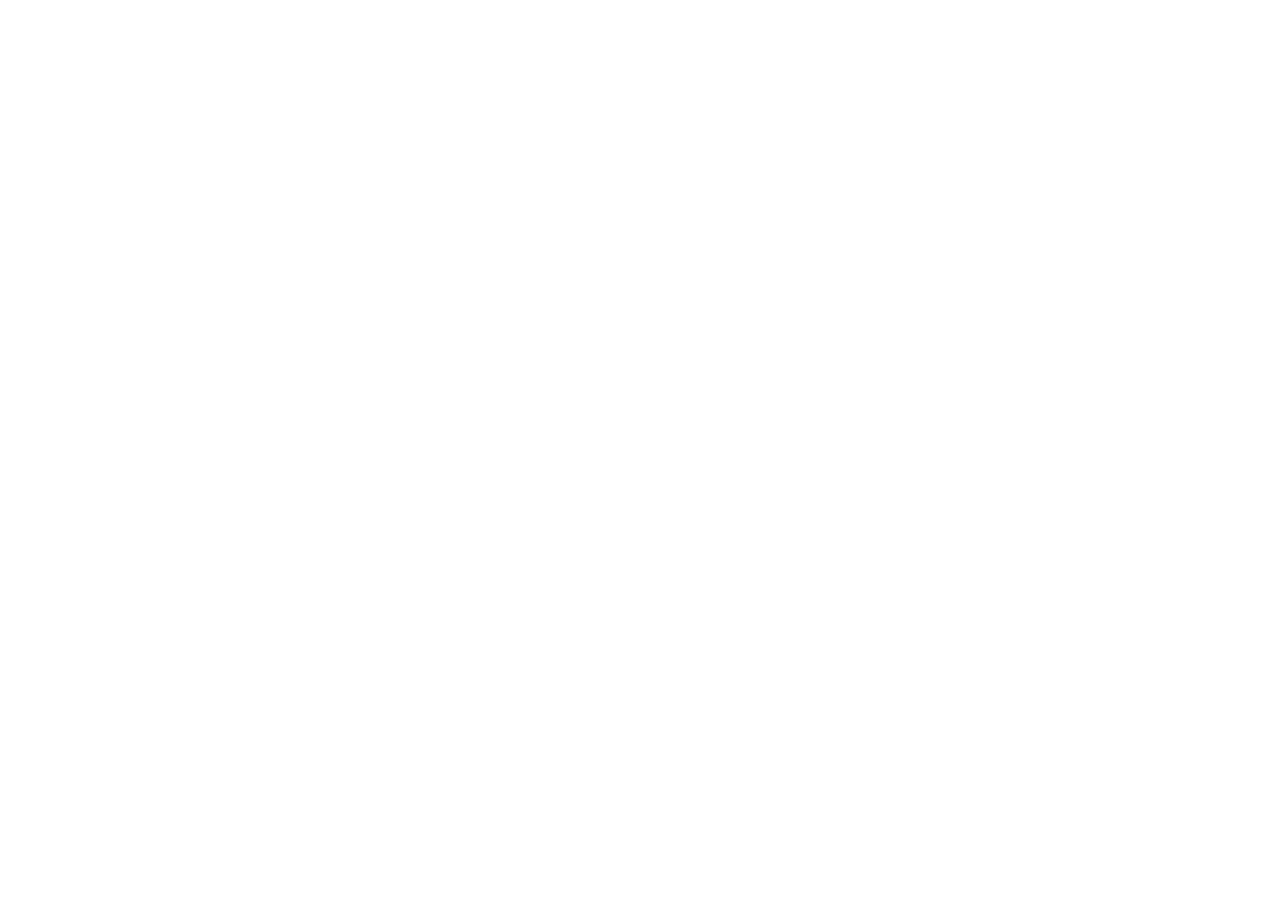
==== index.html @ 55262aa7 "projeto" ====
<!DOCTYPE html>
<html lang="en">
<head>
    <meta charset="UTF-8">
    <meta name="viewport" content="width=device-width, initial-scale=1.0">
    <link rel="shortcut icon" href="favicon.ico" type="image/x-icon">
    <title>Porjeto Redes Sociais</title>
</head>
<body>
    
</body>
</html>
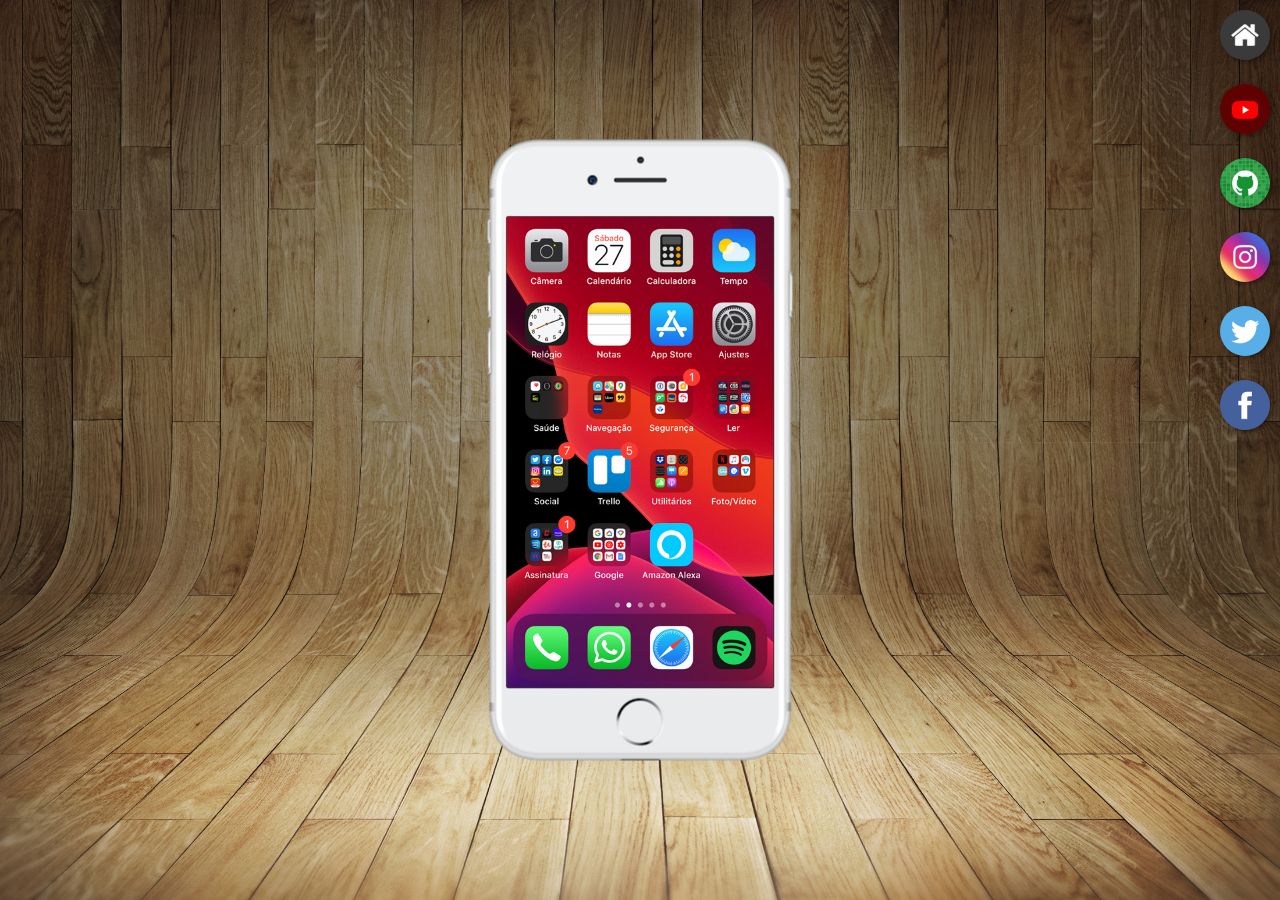
==== commit c9badb67: "d0013 finalizado" ====
--- a/index.html
+++ b/index.html
@@ -4,9 +4,24 @@
     <meta charset="UTF-8">
     <meta name="viewport" content="width=device-width, initial-scale=1.0">
     <link rel="shortcut icon" href="favicon.ico" type="image/x-icon">
+    <link rel="stylesheet" href="estilos/style.css">
     <title>Porjeto Redes Sociais</title>
 </head>
 <body>
-    
+    <main>
+        <section id="telefone">
+            <iframe src="home.html" name="tela" id="tela" frameborder="0">
+                Seu navegador nao e compativel com isso
+            </iframe>
+        </section>
+        <section id="redes-sociais">
+            <a href="home.html" target="tela"><img src="imagens/logo-home.jpg" alt="home"></a><br>
+            <a href="youtube.html" target="tela"><img src="imagens/logo-youtube.jpg" alt="youtube"></a><br>
+            <a href="github.html" target="tela"><img src="imagens/logo-github.jpg" alt="github"></a><br>
+            <a href="instagram.html" target="tela"><img src="imagens/logo-instagram.jpg" alt="instagram"></a><br>
+            <a href="twitter.html" target="tela"><img src="imagens/logo-twitter.jpg" alt="twitter"></a><br>
+            <a href="facebook.html" target="tela"><img src="imagens/logo-facebook.jpg" alt="facebook"></a>
+        </section>
+    </main>
 </body>
 </html>--- a/estilos/style.css
+++ b/estilos/style.css
@@ -0,0 +1,66 @@
+@charset "UTF-8";
+* {
+    margin: 0px;
+    padding: 0px;
+    font-family: Arial, Helvetica, sans-serif;
+}
+
+html, body {
+    height: 100vh;
+    width: 100vw;
+    background-color: black;
+}
+
+body {
+    background: url('../imagens/fundo-madeira.jpg') no-repeat top center;
+    background-size: cover;
+    background-attachment: fixed;
+}
+
+main {
+    position: relative;
+    height: 100vh;
+}
+
+section#telefone {
+    position: absolute;
+    top: 50%;
+    left: 50%;
+    transform: translate(-50%, -50%);
+
+    height: 627px;
+    width: 311px;
+    background: url('../imagens/frame-iphone.png') no-repeat;
+}
+
+iframe#tela {
+    position: relative;
+    top: 80px;
+    left: 22px;
+    width: 267px;
+    height: 471px;
+}
+
+section#redes-sociais {
+    text-align: right;
+}
+section#redes-sociais img {
+    width: 50px;
+    margin: 10px;
+    border-radius: 50%;
+    box-shadow: 2px 2px 5px rgba(0, 0, 0, 0.400);
+    box-sizing: border-box; /* incorpora a linha da borda na imagem*/
+}
+
+section#redes-sociais img:hover {
+    border: 2px solid rgba(255, 255, 255, 0.637);
+    transform: translate(-3px, -3px);
+    box-shadow: 5px 5px 10px rgba(0, 0, 0, 0.623);
+    transition: transform 0.3s, border 1s; /*trasmicao dos objevto com temporisador, podes apicar em varias funcoes*/
+}
+
+
+::-webkit-scrollbar { /*remove a rolagem y e x*/
+    width: 0px;
+    height: 0px;
+}